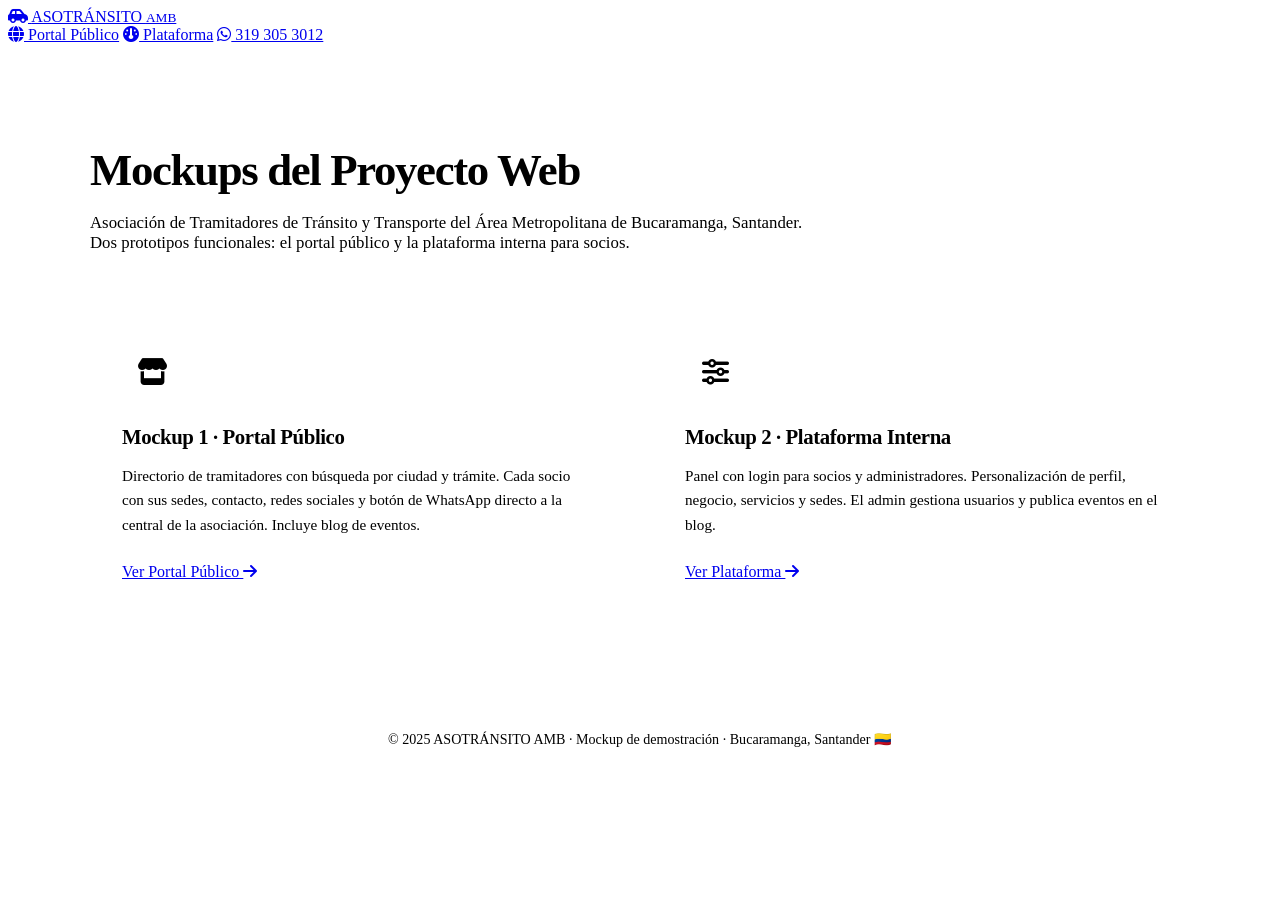
==== index.html @ 1c78280a "Add files via upload" ====
<!DOCTYPE html>
<html lang="es">
<head>
<meta charset="UTF-8">
<meta name="viewport" content="width=device-width, initial-scale=1.0">
<title>ASOTRÁNSITO AMB · Mockups del Proyecto</title>
<meta name="description" content="Mockups del portal web y plataforma interna de la Asociación de Tramitadores de Tránsito y Transporte del Área Metropolitana de Bucaramanga.">
<link rel="stylesheet" href="css/shared.css">
<link rel="stylesheet" href="https://cdnjs.cloudflare.com/ajax/libs/font-awesome/6.4.0/css/all.min.css">
<style>
  .portada { padding: 70px 24px; max-width: 1100px; margin: 0 auto; }
  .portada h1 { font-size: clamp(2rem, 4vw, 2.8rem); font-weight: 800; letter-spacing: -.03em; color: var(--dark); margin-bottom: 14px; }
  .portada h1 span { color: var(--primary); }
  .portada > p { color: var(--gray); font-size: 1.05rem; max-width: 720px; margin-bottom: 50px; }
  .cards-portada { display: grid; grid-template-columns: repeat(auto-fit, minmax(320px, 1fr)); gap: 26px; }
  .card-portada {
    background: #fff; border-radius: var(--radius); padding: 40px 32px;
    box-shadow: var(--shadow-sm); transition: all .3s var(--transition);
    border: 1px solid var(--border); position: relative; overflow: hidden;
  }
  .card-portada::before {
    content: ''; position: absolute; top: 0; left: 0; right: 0; height: 4px;
    background: linear-gradient(90deg, var(--primary), var(--accent));
    transform: scaleX(0); transform-origin: left; transition: transform .4s var(--transition);
  }
  .card-portada:hover { transform: translateY(-6px); box-shadow: var(--shadow-hover); }
  .card-portada:hover::before { transform: scaleX(1); }
  .card-icon {
    width: 60px; height: 60px; border-radius: 16px;
    background: var(--primary-light); color: var(--primary);
    display: flex; align-items: center; justify-content: center;
    font-size: 1.7rem; margin-bottom: 22px;
  }
  .card-portada h2 { color: var(--dark); margin-bottom: 12px; font-size: 1.3rem; letter-spacing: -.02em; }
  .card-portada p { color: var(--gray); margin-bottom: 26px; font-size: .95rem; line-height: 1.6; }
  .card-portada .btn { width: 100%; }
  .footer-portada { text-align: center; padding: 40px 20px; color: var(--gray); font-size: .88rem; }
</style>
</head>
<body>

<header class="main-header">
  <div class="container header-inner">
    <a href="index.html" class="logo">
      <i class="fa-solid fa-car-side"></i>
      <span>ASOTRÁNSITO <small>AMB</small></span>
    </a>
    <nav>
      <a href="mockup1.html"><i class="fa-solid fa-globe"></i> Portal Público</a>
      <a href="mockup2.html"><i class="fa-solid fa-gauge"></i> Plataforma</a>
      <a href="https://wa.me/573193053012" target="_blank"><i class="fa-brands fa-whatsapp"></i> 319 305 3012</a>
    </nav>
  </div>
</header>

<main class="portada">
  <h1>Mockups del <span>Proyecto Web</span></h1>
  <p>Asociación de Tramitadores de Tránsito y Transporte del Área Metropolitana de Bucaramanga, Santander. Dos prototipos funcionales: el portal público y la plataforma interna para socios.</p>

  <div class="cards-portada">
    <div class="card-portada">
      <div class="card-icon"><i class="fa-solid fa-store"></i></div>
      <h2>Mockup 1 · Portal Público</h2>
      <p>Directorio de tramitadores con búsqueda por ciudad y trámite. Cada socio con sus sedes, contacto, redes sociales y botón de WhatsApp directo a la central de la asociación. Incluye blog de eventos.</p>
      <a href="mockup1.html" class="btn btn-primary">Ver Portal Público <i class="fa-solid fa-arrow-right"></i></a>
    </div>

    <div class="card-portada">
      <div class="card-icon"><i class="fa-solid fa-sliders"></i></div>
      <h2>Mockup 2 · Plataforma Interna</h2>
      <p>Panel con login para socios y administradores. Personalización de perfil, negocio, servicios y sedes. El admin gestiona usuarios y publica eventos en el blog.</p>
      <a href="mockup2.html" class="btn btn-primary">Ver Plataforma <i class="fa-solid fa-arrow-right"></i></a>
    </div>
  </div>
</main>

<footer class="footer-portada">
  © 2025 ASOTRÁNSITO AMB · Mockup de demostración · Bucaramanga, Santander 🇨🇴
</footer>

</body>
</html>
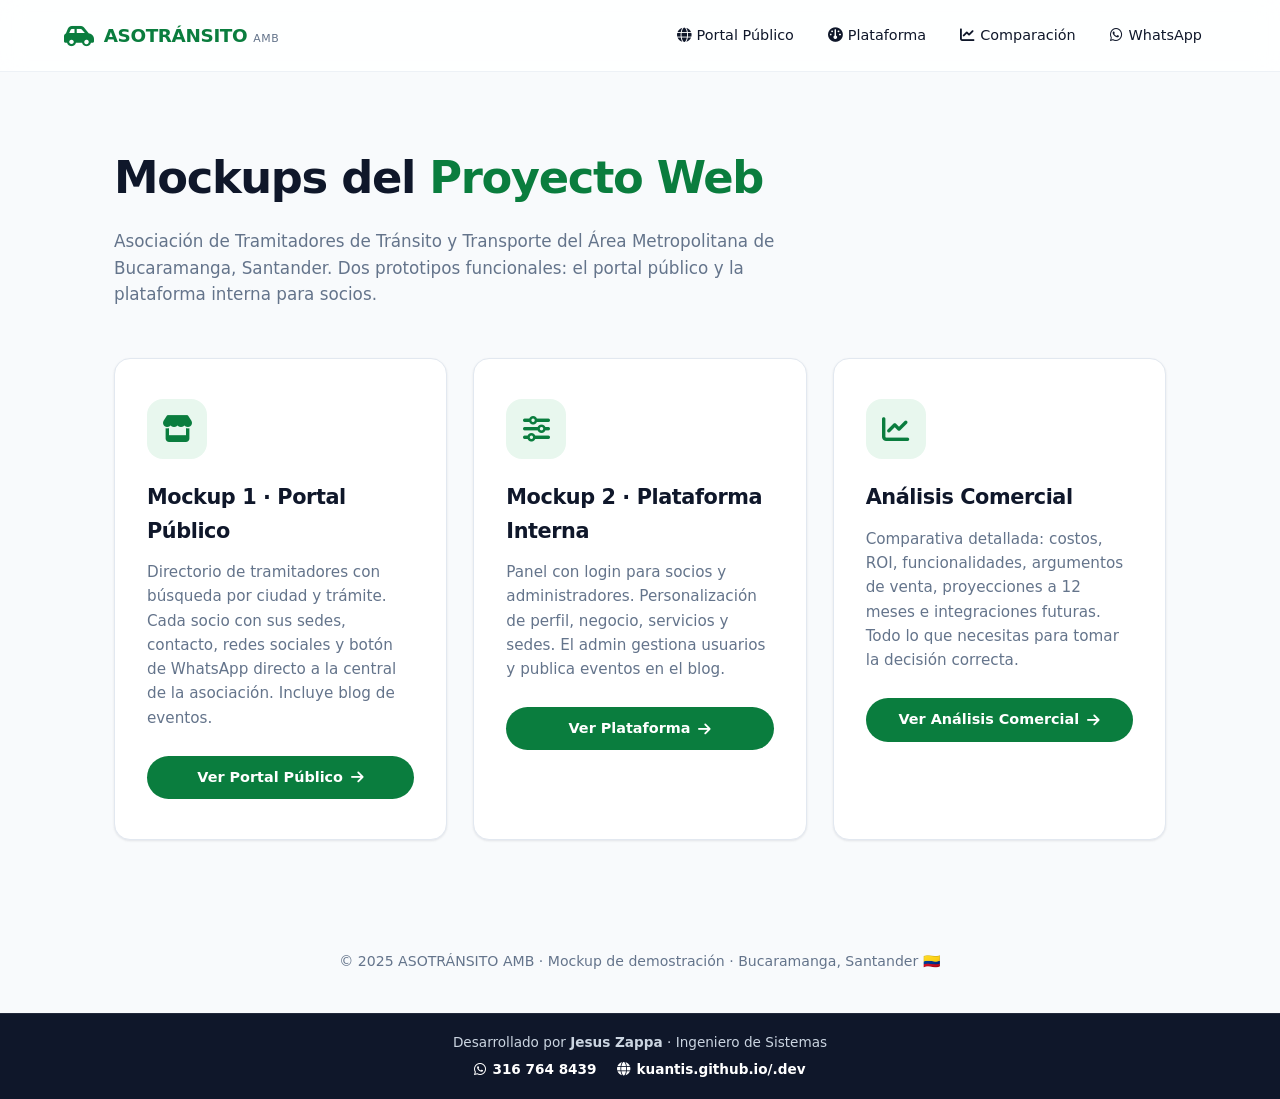
==== commit 504d7a9b: "Add files via upload" ====
--- a/index.html
+++ b/index.html
@@ -48,7 +48,8 @@
     <nav>
       <a href="mockup1.html"><i class="fa-solid fa-globe"></i> Portal Público</a>
       <a href="mockup2.html"><i class="fa-solid fa-gauge"></i> Plataforma</a>
-      <a href="https://wa.me/573193053012" target="_blank"><i class="fa-brands fa-whatsapp"></i> 319 305 3012</a>
+      <a href="comparacion.html"><i class="fa-solid fa-chart-line"></i> Comparación</a>
+      <a href="https://wa.me/573193053012" target="_blank"><i class="fa-brands fa-whatsapp"></i> WhatsApp</a>
     </nav>
   </div>
 </header>
@@ -71,6 +72,13 @@
       <p>Panel con login para socios y administradores. Personalización de perfil, negocio, servicios y sedes. El admin gestiona usuarios y publica eventos en el blog.</p>
       <a href="mockup2.html" class="btn btn-primary">Ver Plataforma <i class="fa-solid fa-arrow-right"></i></a>
     </div>
+
+    <div class="card-portada">
+      <div class="card-icon"><i class="fa-solid fa-chart-line"></i></div>
+      <h2>Análisis Comercial</h2>
+      <p>Comparativa detallada: costos, ROI, funcionalidades, argumentos de venta, proyecciones a 12 meses e integraciones futuras. Todo lo que necesitas para tomar la decisión correcta.</p>
+      <a href="comparacion.html" class="btn btn-primary">Ver Análisis Comercial <i class="fa-solid fa-arrow-right"></i></a>
+    </div>
   </div>
 </main>
 
@@ -78,5 +86,13 @@
   © 2025 ASOTRÁNSITO AMB · Mockup de demostración · Bucaramanga, Santander 🇨🇴
 </footer>
 
+<div class="dev-credit">
+  <p>Desarrollado por <strong>Jesus Zappa</strong> · Ingeniero de Sistemas</p>
+  <div class="dev-credit-links">
+    <a href="https://wa.me/573167648439" target="_blank"><i class="fa-brands fa-whatsapp"></i> 316 764 8439</a>
+    <a href="https://kuantis.github.io/.dev/" target="_blank"><i class="fa-solid fa-globe"></i> kuantis.github.io/.dev</a>
+  </div>
+</div>
+
 </body>
 </html>
--- a/css/shared.css
+++ b/css/shared.css
@@ -0,0 +1,171 @@
+/* ============ VARIABLES ============ */
+:root {
+  --primary: #0a7d3e;
+  --primary-dark: #05602c;
+  --primary-light: #e8f7ee;
+  --accent: #25D366;
+  --accent-dark: #128C7E;
+  --dark: #0f172a;
+  --gray: #64748b;
+  --gray-light: #f8fafc;
+  --border: #e2e8f0;
+  --white: #ffffff;
+  --radius: 16px;
+  --radius-sm: 10px;
+  --radius-pill: 999px;
+  --shadow-sm: 0 1px 3px rgba(15,23,42,.06), 0 1px 2px rgba(15,23,42,.04);
+  --shadow: 0 4px 16px rgba(15,23,42,.06);
+  --shadow-lg: 0 20px 40px rgba(15,23,42,.10);
+  --shadow-hover: 0 16px 32px rgba(15,23,42,.12);
+  --transition: cubic-bezier(.4,0,.2,1);
+}
+
+* { margin: 0; padding: 0; box-sizing: border-box; }
+html { scroll-behavior: smooth; }
+body {
+  font-family: 'Inter', 'Segoe UI', system-ui, -apple-system, sans-serif;
+  color: var(--dark);
+  background: var(--gray-light);
+  line-height: 1.6;
+  -webkit-font-smoothing: antialiased;
+}
+img { max-width: 100%; display: block; }
+a { color: inherit; }
+
+.container { max-width: 1200px; margin: 0 auto; padding: 0 24px; }
+
+/* ============ HEADER ============ */
+.main-header {
+  background: rgba(255,255,255,.85);
+  backdrop-filter: blur(12px);
+  -webkit-backdrop-filter: blur(12px);
+  border-bottom: 1px solid rgba(226,232,240,.6);
+  position: sticky; top: 0; z-index: 100;
+}
+.header-inner {
+  display: flex; justify-content: space-between; align-items: center;
+  padding: 16px 24px;
+}
+.logo {
+  display: flex; align-items: center; gap: 10px;
+  text-decoration: none; font-weight: 800; font-size: 1.15rem;
+  color: var(--primary); letter-spacing: -.02em;
+}
+.logo i { font-size: 1.5rem; }
+.logo small { font-size: .68rem; color: var(--gray); font-weight: 500; letter-spacing: .05em; }
+
+nav { display: flex; gap: 6px; align-items: center; flex-wrap: wrap; }
+nav a {
+  text-decoration: none; color: var(--dark);
+  font-weight: 500; font-size: .9rem;
+  display: flex; align-items: center; gap: 6px;
+  padding: 8px 14px; border-radius: var(--radius-pill);
+  transition: all .2s var(--transition);
+}
+nav a:hover { background: var(--primary-light); color: var(--primary); }
+
+/* ============ BOTONES ============ */
+.btn {
+  display: inline-flex; align-items: center; justify-content: center; gap: 8px;
+  padding: 10px 20px; border-radius: var(--radius-pill);
+  border: none; cursor: pointer; font-weight: 600;
+  font-size: .9rem; transition: all .2s var(--transition);
+  text-decoration: none; font-family: inherit;
+}
+.btn-primary { background: var(--primary); color: #fff; }
+.btn-primary:hover { background: var(--primary-dark); transform: translateY(-1px); box-shadow: 0 8px 20px rgba(10,125,62,.25); }
+.btn-outline { background: transparent; border: 1.5px solid var(--border); color: var(--dark); }
+.btn-outline:hover { border-color: var(--primary); color: var(--primary); background: var(--primary-light); }
+.btn-whatsapp { background: var(--accent); color: #fff; }
+.btn-whatsapp:hover { background: var(--accent-dark); transform: translateY(-1px); box-shadow: 0 8px 20px rgba(37,211,102,.35); }
+.btn-sm { padding: 7px 14px; font-size: .82rem; }
+.btn-block { width: 100%; }
+
+/* ============ FOOTER ============ */
+.main-footer { background: var(--dark); color: #cbd5e1; padding: 50px 24px 24px; margin-top: 80px; }
+.main-footer .container { display: grid; grid-template-columns: repeat(auto-fit, minmax(200px, 1fr)); gap: 40px; }
+.main-footer h4 { color: #fff; margin-bottom: 14px; font-size: 1rem; display: flex; align-items: center; gap: 8px; }
+.main-footer a { color: #cbd5e1; text-decoration: none; display: block; margin-bottom: 8px; font-size: .9rem; transition: color .2s; }
+.main-footer a:hover { color: var(--accent); }
+.footer-bottom { text-align: center; padding-top: 24px; margin-top: 40px; border-top: 1px solid #1e293b; font-size: .85rem; color: #94a3b8; }
+
+/* ============ BADGES ============ */
+.badge {
+  display: inline-flex; align-items: center; gap: 4px;
+  padding: 4px 12px; border-radius: var(--radius-pill);
+  font-size: .74rem; font-weight: 600; letter-spacing: .01em;
+}
+.badge-green { background: var(--primary-light); color: var(--primary-dark); }
+.badge-orange { background: #fff4e0; color: #b56d00; }
+
+/* ============ BOTÓN FLOTANTE WHATSAPP ============ */
+.whatsapp-float {
+  position: fixed; bottom: 24px; right: 24px;
+  background: var(--accent); color: #fff;
+  display: flex; align-items: center; gap: 10px;
+  padding: 14px 20px; border-radius: var(--radius-pill);
+  text-decoration: none; font-weight: 600; font-size: .9rem;
+  box-shadow: 0 10px 25px rgba(37,211,102,.4);
+  z-index: 999; transition: all .3s var(--transition);
+  animation: pulseWA 2.5s infinite;
+}
+.whatsapp-float i { font-size: 1.4rem; }
+.whatsapp-float:hover { transform: translateY(-3px) scale(1.03); box-shadow: 0 15px 35px rgba(37,211,102,.5); animation: none; }
+
+@keyframes pulseWA {
+  0%, 100% { box-shadow: 0 10px 25px rgba(37,211,102,.4); }
+  50% { box-shadow: 0 10px 25px rgba(37,211,102,.4), 0 0 0 12px rgba(37,211,102,.15); }
+}
+
+@media (max-width: 700px) {
+  .header-inner { flex-direction: column; gap: 12px; padding: 12px; }
+  nav { gap: 4px; justify-content: center; }
+  nav a { padding: 6px 10px; font-size: .82rem; }
+}
+@media (max-width: 500px) {
+  .whatsapp-float-text { display: none; }
+  .whatsapp-float { padding: 16px; border-radius: 50%; }
+  .whatsapp-float i { font-size: 1.5rem; }
+}
+
+/* ============ BANNER IDENTIFICADOR DE PROPUESTA ============ */
+.propuesta-banner {
+  display: flex; align-items: center; justify-content: center; gap: 12px;
+  padding: 16px 24px; text-align: center;
+  font-weight: 800; font-size: 1.15rem; letter-spacing: .02em;
+  color: #fff;
+}
+.propuesta-banner .container {
+  display: flex; align-items: center; justify-content: center; gap: 12px;
+}
+.propuesta-banner i { font-size: 1.3rem; }
+.propuesta-banner.propuesta-1 {
+  background: linear-gradient(90deg, var(--primary-dark), var(--primary));
+}
+.propuesta-banner.propuesta-2 {
+  background: linear-gradient(90deg, #7c3aed, #a855f7);
+}
+.propuesta-banner-inline {
+  border-radius: var(--radius-sm);
+  margin-bottom: 20px;
+  font-size: 1rem;
+  padding: 12px 18px;
+}
+@media (max-width: 600px) {
+  .propuesta-banner { font-size: .95rem; padding: 12px 16px; }
+  .propuesta-banner i { font-size: 1.1rem; }
+}
+
+/* ============ CRÉDITO DEL DESARROLLADOR ============ */
+.dev-credit {
+  text-align: center; padding: 18px 20px;
+  background: var(--dark); color: #cbd5e1;
+  font-size: .85rem; border-top: 1px solid rgba(255,255,255,.08);
+}
+.dev-credit p { margin-bottom: 6px; }
+.dev-credit a {
+  color: #fff; text-decoration: none; font-weight: 600;
+  display: inline-flex; align-items: center; gap: 6px; margin: 0 8px;
+}
+.dev-credit a:hover { color: var(--accent); }
+.dev-credit .dev-credit-links { display: flex; justify-content: center; flex-wrap: wrap; gap: 4px; }
